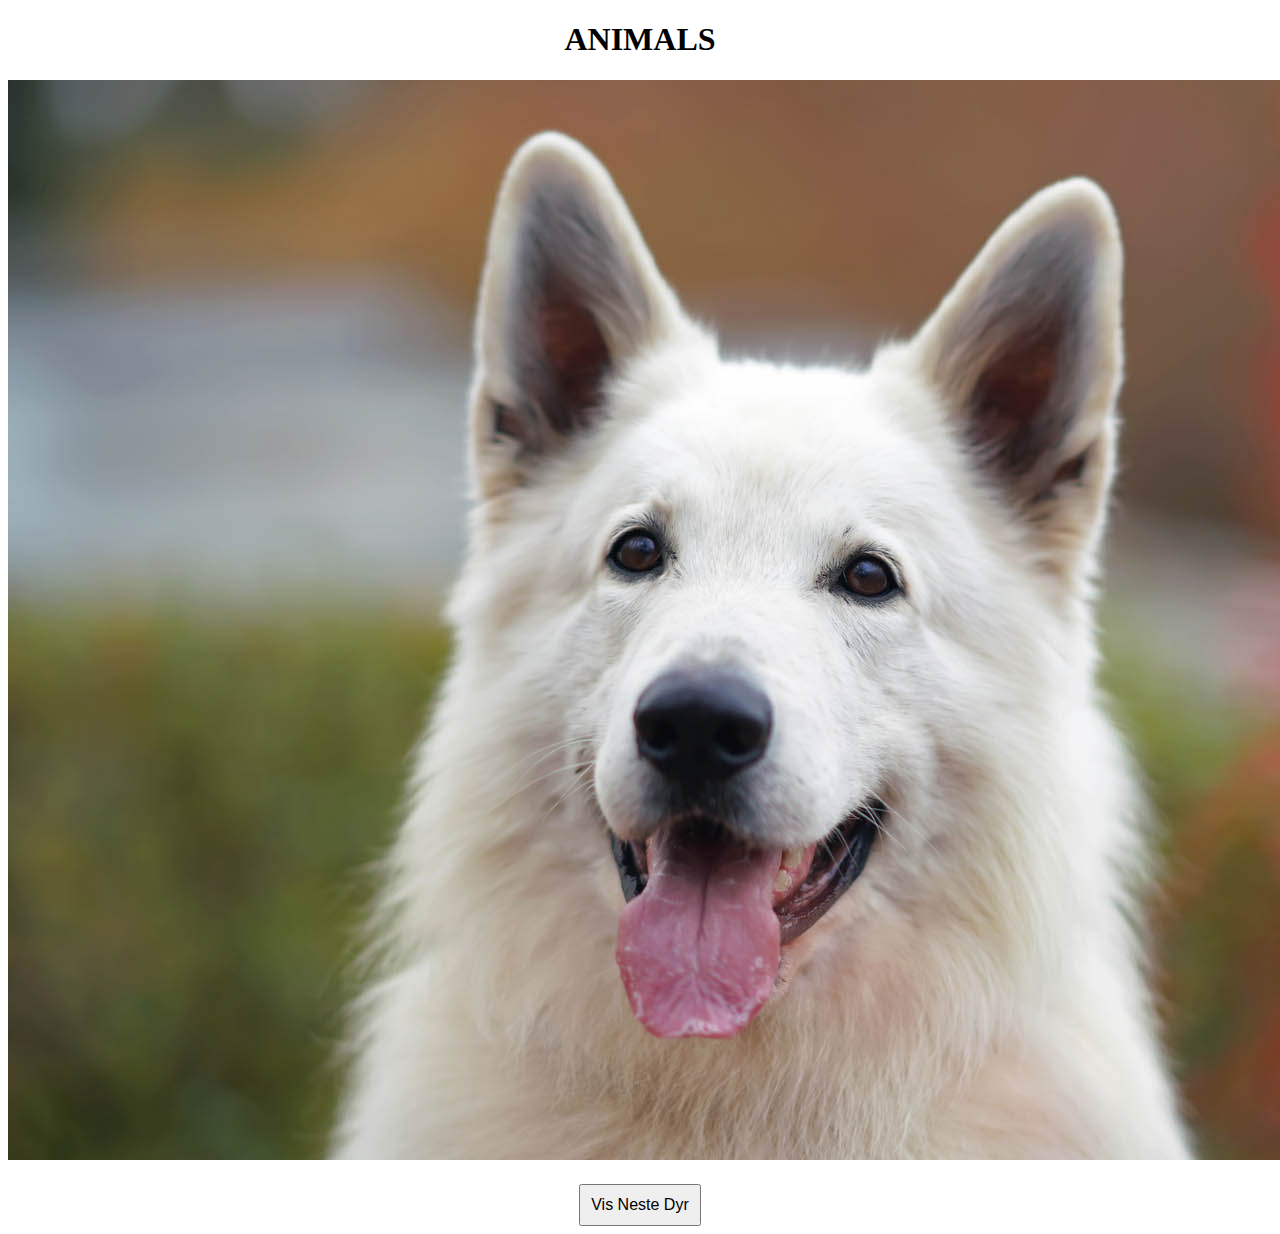
==== index.html @ dc826f35 "Rename indy.html to index.html" ====
<!DOCTYPE html>
<html lang="en">
<head>
    <meta charset="UTF-8">
    <meta name="viewport" content="width=device-width, initial-scale=1.0">
    <title>Oppgave 04.12</title>
    <link rel="stylesheet" href="style.css">
    <script src="script.js" defer></script>
</head>
<body>
    <h1 class="overskrift">ANIMALS</h1> 

    <div id="hoved">
        <div id="bildeContainer">
            <img id="dyrBilde" src="bilder/hund.png">
        </div>
        <button onclick="showNextImage()">Vis Neste Dyr</button>
    </div>
</body>
</html>
---- style.css ----
#hoved {
    text-align: center;
}

#bildeContainer {
    margin-bottom: 20px;
}

button {
    font-size: 16px;
    padding: 10px;
    cursor: pointer;
}

h1
{
    text-align: center;
}
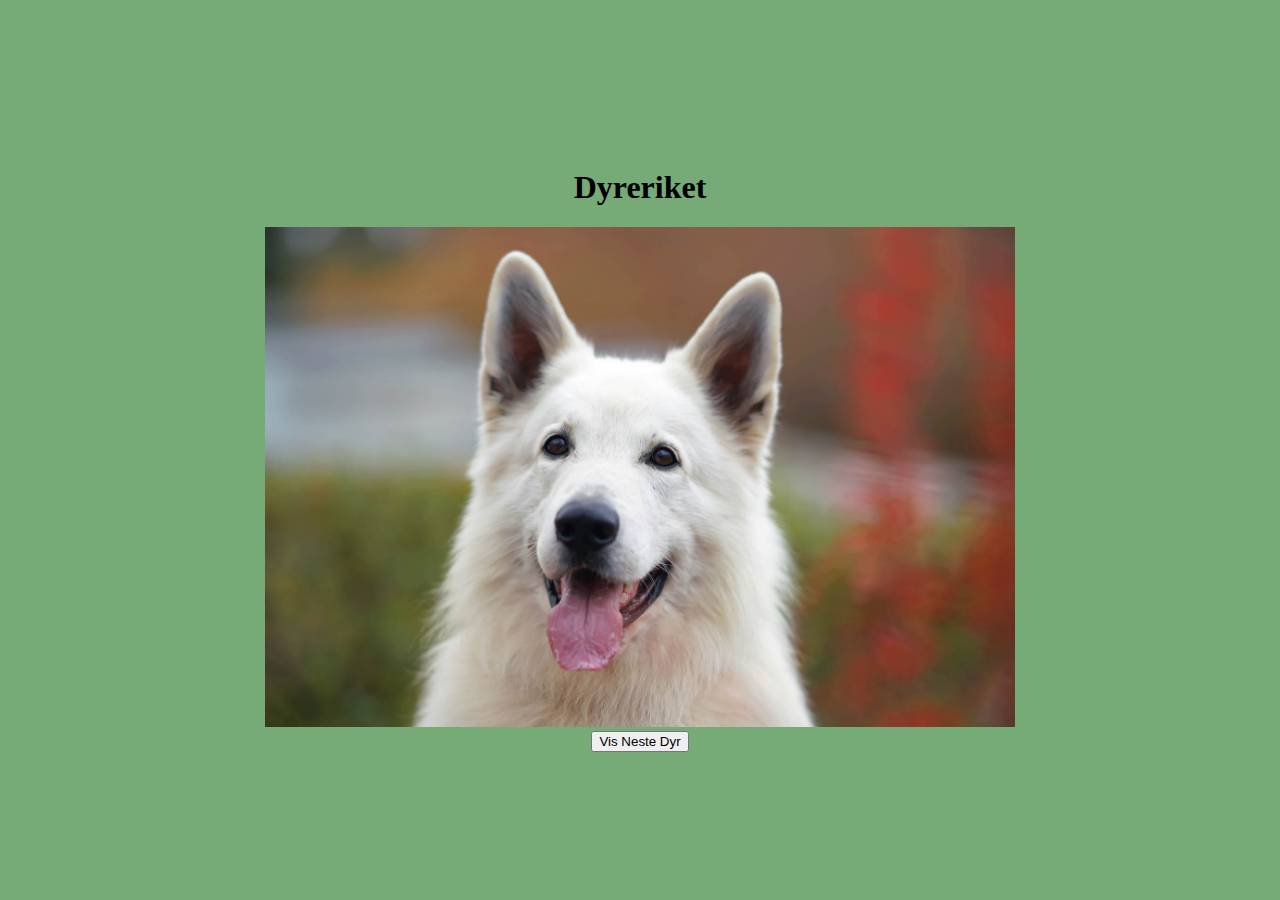
==== commit 5b23db4e: "*" ====
--- a/index.html
+++ b/index.html
@@ -8,7 +8,7 @@
     <script src="script.js" defer></script>
 </head>
 <body>
-    <h1 class="overskrift">ANIMALS</h1> 
+    <h1 class="overskrift">Dyreriket</h1> 
 
     <div id="hoved">
         <div id="bildeContainer">
@@ -16,5 +16,6 @@
         </div>
         <button onclick="showNextImage()">Vis Neste Dyr</button>
     </div>
+
 </body>
 </html>
--- a/style.css
+++ b/style.css
@@ -1,18 +1,20 @@
+body {
+    display: flex;
+    flex-direction: column;
+    align-items: center;
+    justify-content: center;
+    height: 100vh;
+    margin: 0;
+    background-color:rgb(118, 170, 118);
+
+}
+
 #hoved {
     text-align: center;
 }
 
-#bildeContainer {
-    margin-bottom: 20px;
+#dyrBilde {
+    height: 500px;
+    object-fit: cover; 
 }
 
-button {
-    font-size: 16px;
-    padding: 10px;
-    cursor: pointer;
-}
-
-h1
-{
-    text-align: center;
-}
